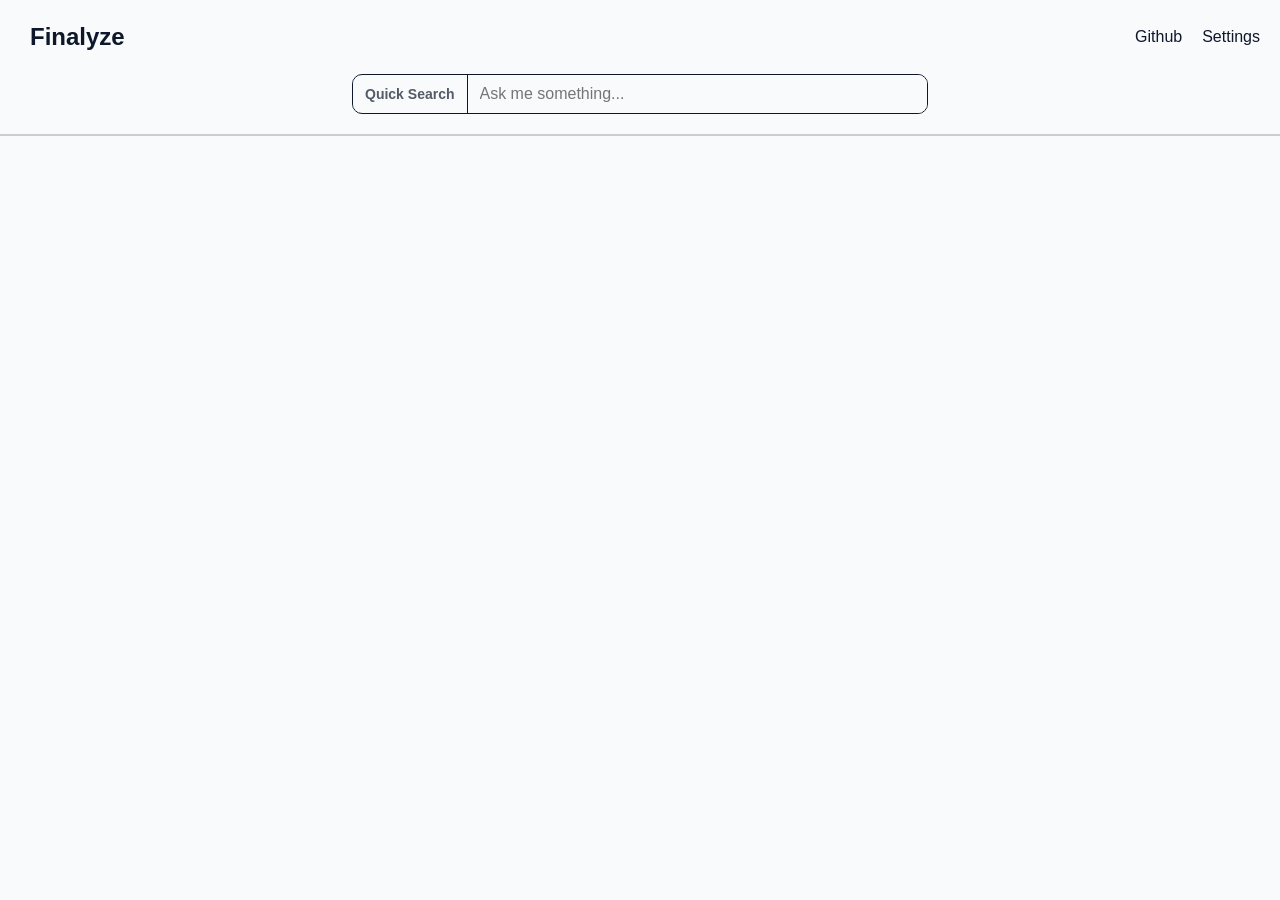
==== test.html @ 4d8fd1d2 "First commit" ====
<!DOCTYPE html>
<html lang="en">
<head>
    <meta charset="UTF-8">
    <meta name="viewport" content="width=device-width, initial-scale=1.0">
    <title>Finalyze</title>

    <link rel="stylesheet" href="./styles.css" />
</head>
<body>
    <header>
        <nav>
            <h2>Finalyze</h2>

            <ul>
                <li>Github</li>
                <li>Settings</li>
            </ul>
        </nav>

        <div class="search-container">
            <label for="quick-search">Quick Search</label>
            <input type="text" id="quick-search" placeholder="Ask me something..." />
        </div>
    </header>

    <main>

    </main>
</body>
</html>
---- styles.css ----
:root {
    --text-color: #0F172A; 
    --primary-color: #e57e05; 
    --secondary-color: #1E3A8A;
    --primary-background: #F8FAFC; 
    --accent-color: #F49011;  
}

*, *::before, *::after {
    box-sizing: border-box;
}

* {
    margin: 0; 
    padding: 0; 
    color: var(--text-color);
}

body {
    height: 100vh;
    background-color: var(--primary-background);
    font-family: -apple-system, BlinkMacSystemFont, 'Segoe UI', Roboto, 'Helvetica Neue', Arial, sans-serif;
}

header {
    display: grid;
    grid-template-rows: auto auto;
    gap: 20px;
    padding: 20px 0;
    border-bottom: 2px solid rgba(15, 23, 42, 0.2);
}

nav {
    display: flex;
    flex-direction: row;
    justify-content: space-between;
    align-items: center;
    padding: 0 20px;
}

nav > * {
    margin: 0;
}

h2 {
    font-family: Arial, Helvetica, sans-serif;
    font-size: 1.5rem;
    padding: 0 10px;
}

ul {
    display: flex;
    flex-direction: row;
    gap: 20px;
    list-style: none;
}

ul li {
    font-family: Verdana, Geneva, Tahoma, sans-serif;
    text-decoration: none;
    list-style-type: none;
    padding: 8px 0;
    cursor: pointer;
    transition: color 0.3s ease;
}

ul li:hover {
    color: var(--primary-color);
}

.search-container {
    display: flex;
    flex-direction: row;
    align-items: center;
    width: 45%;
    margin: 0 auto;
    border: 1px solid var(--text-color);
    border-radius: 10px;
    overflow: hidden;
}

label[for="quick-search"] {
    font-size: 0.875rem;
    font-weight: bold;
    opacity: 0.7;
    padding: 10px 12px;
    white-space: nowrap;
    background-color: var(--primary-background);
}

input[type="text"] {
    flex: 1;
    padding: 10px 12px;
    border: none;
    border-left: 1px solid var(--text-color);
    font-size: 1rem;
    background-color: var(--primary-background);
    transition: background-color 0.3s ease;
}

input[type="text"]:focus {
    outline: none;
    background-color: rgba(229, 126, 5, 0.05);
}
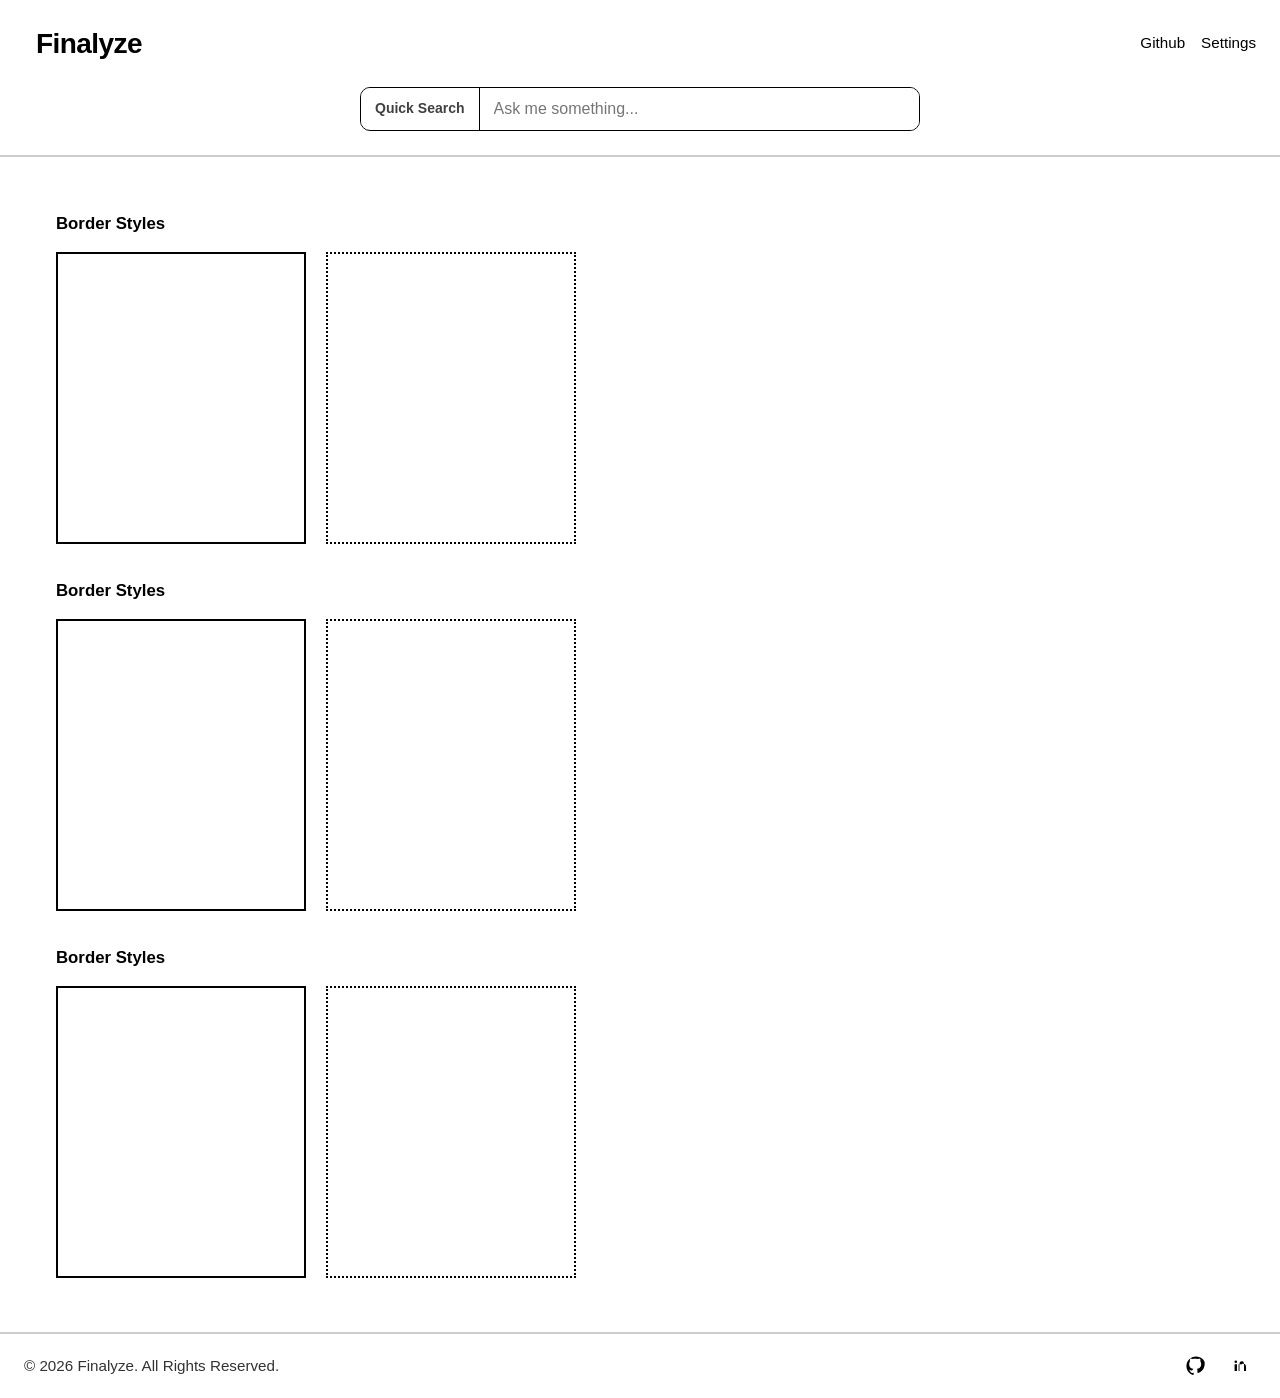
==== commit 0a27720c: "Implemented wireframe body and footer" ====
--- a/test.html
+++ b/test.html
@@ -18,14 +18,62 @@
             </ul>
         </nav>
 
-        <div class="search-container">
+        <form class="search-container">
             <label for="quick-search">Quick Search</label>
-            <input type="text" id="quick-search" placeholder="Ask me something..." />
-        </div>
+            <input type="text" id="quick-search" list="search-suggestions" placeholder="Ask me something..." />
+            <datalist id="search-suggestions">
+                <option value="What is the taste of a banana?">
+                <option value="What color is the sky?">
+            </datalist>
+        </form>
     </header>
 
     <main>
+        <section class="box-section">
+            <h4>Border Styles</h4>
+            <ul class="box-list">
+                <li class="box solid-box"></li>
+                <li class="box dotted-box"></li>
+            </ul>
+        </section>
 
+        <section class="box-section">
+            <h4>Border Styles</h4>
+            <ul class="box-list">
+                <li class="box solid-box"></li>
+                <li class="box dotted-box"></li>
+            </ul>
+        </section>
+
+        <section class="box-section">
+            <h4>Border Styles</h4>
+            <ul class="box-list">
+                <li class="box solid-box"></li>
+                <li class="box dotted-box"></li>
+            </ul>
+        </section>
     </main>
+
+    <footer class="site-footer">
+        <ul class="footer-list">
+            <li>
+                <p>© 2026 Finalyze. All Rights Reserved.</p>
+            </li>
+            <li>
+                <div class="social-links" aria-label="Social links">
+                    <a href="https://github.com/kohumukini/Finalyze" target="_blank" rel="noreferrer" aria-label="GitHub">
+                        <svg viewBox="0 0 24 24" xmlns="http://www.w3.org/2000/svg" aria-hidden="true">
+                            <path d="M12 .5C5.65.5.5 5.65.5 12c0 5.1 3.3 9.4 7.9 10.9.6.1.8-.3.8-.6v-2.1c-3.2.7-3.9-1.4-3.9-1.4-.5-1.3-1.2-1.7-1.2-1.7-1-.7.1-.7.1-.7 1.1.1 1.7 1.1 1.7 1.1 1 .1 2-.7 2.4-1.4.1-.2.4-.6.8-.8-2.6-.3-5.3-1.3-5.3-5.8 0-1.3.4-2.3 1.1-3.1-.1-.3-.5-1.4.1-2.9 0 0 .9-.3 3 .1 1-.3 2-.4 3-.4 1 0 2 .1 3 .4 2.1-.4 3-.1 3-.1.6 1.5.2 2.6.1 2.9.7.8 1.1 1.8 1.1 3.1 0 4.5-2.7 5.5-5.3 5.8.4.3.8.9.8 1.8v2.7c0 .3.2.7.8.6 4.6-1.5 7.9-5.8 7.9-10.9C23.5 5.65 18.35.5 12 .5Z"/>
+                        </svg>
+                    </a>
+                    <a href="https://linkedin.com/in/kealii-ohumukini" target="_blank" rel="noreferrer" aria-label="LinkedIn">
+                        <svg viewBox="0 0 24 24" xmlns="http://www.w3.org/2000/svg" aria-hidden="true">
+                            <path d="M6.94 8.5A1.56 1.56 0 1 0 6.94 5.38a1.56 1.56 0 0 0 0 3.12ZM5.5 9.75h2.88V18H5.5V9.75Zm4.8 0h2.76v1.12h.04c.38-.72 1.32-1.48 2.72-1.48 2.9 0 3.44 1.9 3.44 4.38V18H16.8v-7.56c0-1.8-.03-4.12-2.52-4.12-2.52 0-2.9 1.97-2.9 3.99V18H10.3V9.75Z"/>
+                        </svg>
+                    </a>
+                </div>
+            </li>
+        </ul>
+    </footer>
 </body>
 </html>
--- a/styles.css
+++ b/styles.css
@@ -1,9 +1,15 @@
 :root {
-    --text-color: #0F172A; 
-    --primary-color: #e57e05; 
-    --secondary-color: #1E3A8A;
-    --primary-background: #F8FAFC; 
-    --accent-color: #F49011;  
+    --text-color: #000000; 
+    --primary-color: #000000; 
+    --secondary-color: #111111;
+    --primary-background: #FFFFFF; 
+    --accent-color: #F3F4F6;
+    --space-1: 8px;
+    --space-2: 12px;
+    --space-3: 16px;
+    --space-4: 24px;
+    --space-5: 32px;
+    --radius: 10px;
 }
 
 *, *::before, *::after {
@@ -17,17 +23,18 @@
 }
 
 body {
-    height: 100vh;
+    min-height: 100vh;
     background-color: var(--primary-background);
     font-family: -apple-system, BlinkMacSystemFont, 'Segoe UI', Roboto, 'Helvetica Neue', Arial, sans-serif;
+    line-height: 1.5;
 }
 
 header {
     display: grid;
     grid-template-rows: auto auto;
-    gap: 20px;
-    padding: 20px 0;
-    border-bottom: 2px solid rgba(15, 23, 42, 0.2);
+    gap: var(--space-4);
+    padding: var(--space-4) 0 var(--space-4);
+    border-bottom: 2px solid rgba(0, 0, 0, 0.2);
 }
 
 nav {
@@ -35,7 +42,7 @@
     flex-direction: row;
     justify-content: space-between;
     align-items: center;
-    padding: 0 20px;
+    padding: 0 var(--space-4);
 }
 
 nav > * {
@@ -44,22 +51,26 @@
 
 h2 {
     font-family: Arial, Helvetica, sans-serif;
-    font-size: 1.5rem;
-    padding: 0 10px;
+    font-size: 1.75rem;
+    line-height: 1.2;
+    padding: 0 var(--space-2);
+    letter-spacing: -0.02em;
 }
 
 ul {
     display: flex;
     flex-direction: row;
-    gap: 20px;
+    gap: var(--space-3);
     list-style: none;
+    align-items: center;
 }
 
 ul li {
     font-family: Verdana, Geneva, Tahoma, sans-serif;
+    font-size: 0.95rem;
     text-decoration: none;
     list-style-type: none;
-    padding: 8px 0;
+    padding: var(--space-1) 0;
     cursor: pointer;
     transition: color 0.3s ease;
 }
@@ -72,25 +83,25 @@
     display: flex;
     flex-direction: row;
     align-items: center;
-    width: 45%;
+    width: min(560px, 92%);
     margin: 0 auto;
     border: 1px solid var(--text-color);
-    border-radius: 10px;
+    border-radius: var(--radius);
     overflow: hidden;
 }
 
 label[for="quick-search"] {
     font-size: 0.875rem;
-    font-weight: bold;
-    opacity: 0.7;
-    padding: 10px 12px;
+    font-weight: 700;
+    opacity: 0.75;
+    padding: 10px 14px;
     white-space: nowrap;
     background-color: var(--primary-background);
 }
 
 input[type="text"] {
     flex: 1;
-    padding: 10px 12px;
+    padding: 12px 14px;
     border: none;
     border-left: 1px solid var(--text-color);
     font-size: 1rem;
@@ -100,5 +111,88 @@
 
 input[type="text"]:focus {
     outline: none;
-    background-color: rgba(229, 126, 5, 0.05);
+    background-color: var(--accent-color);
+}
+
+main {
+    padding: var(--space-5) var(--space-4);
+    margin: 0 auto;
+}
+
+.site-footer {
+    padding: var(--space-3) var(--space-4);
+    border-top: 2px solid rgba(0, 0, 0, 0.2);
+    background-color: var(--primary-background);
+}
+
+.footer-list {
+    display: flex;
+    justify-content: space-between;
+    align-items: center;
+    width: 100%;
+    gap: var(--space-3);
+}
+
+.footer-list li {
+    padding: 0;
+}
+
+.footer-list p {
+    font-size: 0.95rem;
+    opacity: 0.8;
+}
+
+.social-links {
+    display: flex;
+    align-items: center;
+    gap: var(--space-2);
+}
+
+.social-links a {
+    display: inline-flex;
+    align-items: center;
+    justify-content: center;
+    width: 32px;
+    height: 32px;
+}
+
+.social-links svg {
+    width: 20px;
+    height: 20px;
+    fill: currentColor;
+}
+
+.box-section {
+    padding: 12px; 
+    margin: 10px 20px; 
+}
+
+.box-section h4 {
+    font-size: 1.05rem;
+    font-weight: 700;
+    margin-bottom: var(--space-3);
+}
+
+.box-list {
+    display: flex;
+    gap: 20px;
+    list-style: none;
+}
+
+.box-list li {
+    padding: 0;
+}
+
+.box {
+    width: 250px;
+    height: 292px;
+    background-color: var(--primary-background);
+}
+
+.dotted-box {
+    border: 2px dotted #000000;
+}
+
+.solid-box {
+    border: 2px solid #000000;
 }
